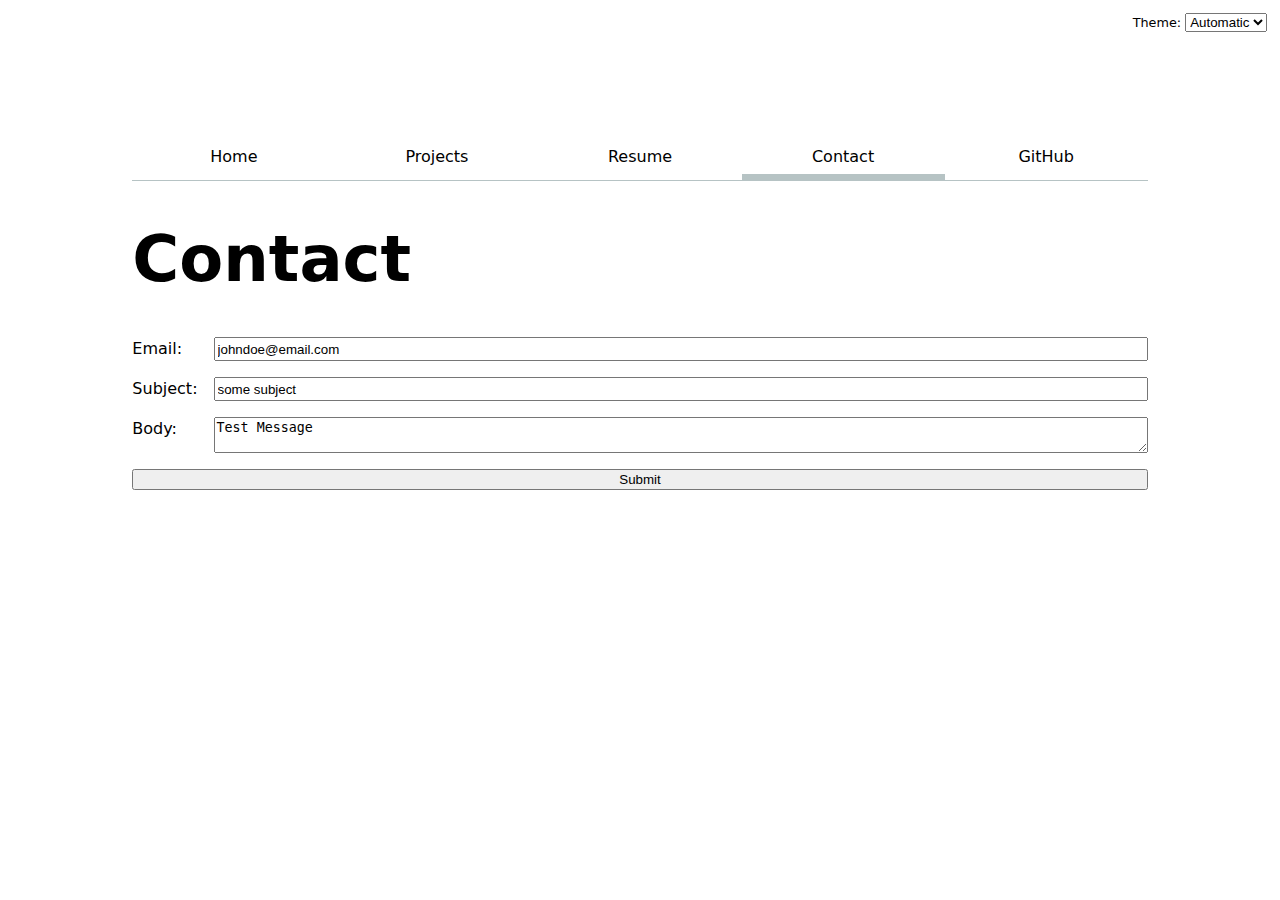
==== contact/index.html @ ac53d40d "fixed links" ====
<!DOCTYPE html>
<html lang="en">
<head>
    <meta charset="UTF-8">
    <meta name="viewport" content="width=device-width, initial-scale=1.0">
    <script type="module" src="../global.js"></script>
    <link rel="stylesheet" href="../style.css">

    <title>Contact</title>
</head>
<body>

    <h1>Contact</h1>
    
    <form action="mailto:beseo@ucsd.edu" method = "POST" enctype="text/plain">
        <label>Email:
            <input type="email" name="email" value = "johndoe@email.com">
        </label>

        <label>
            Subject:
            <input name = "subject" value = "some subject">
        </label>
        
        <label>
            Body:
            <textarea name = "body">Test Message</textarea>
        </label>

        <button>Submit</button>
    </form>
    
</body>
</html>
---- style.css ----
:root {
  --color-accent: oklch(69.71% 0.1357 302.82)
}

html {
  accent-color: var(--color-accent);
  color-scheme: light dark;
}

a:hover {
  color: var(--color-accent);
  border-bottom-width: 0.4em;
  border-bottom-style: solid;
  border-bottom-color: var(--color-accent);
  padding-bottom: 0.3em;
  background-color: color-mix(in oklch, var(--color-accent), canvas 85%);
}


body {
    /* Set line height to 1.5 times the font size
         and use the OS’s UI font as the website font
       */
    font: 100%/1.5 system-ui;
    max-width: 150ch;
    margin-inline: auto;
    padding: 13ch;
  }

ul, li {
  display: contents;
}

nav {
  --border-color: oklch(50% 10% 200 / 40%);
  display: flex;
  margin-bottom: 1em;
  border-bottom-width: 1px;
  border-bottom-style: solid;
  border-bottom-color: var(--border-color);
}

nav a.current {
  border-bottom-width: 0.4em;
  border-bottom-style: solid;
  border-bottom-color: var(--border-color);
  
  padding-bottom: 0.3em
}

nav a {
  flex: 1;
  text-decoration: none;
  color: inherit;
  text-align: center;
  padding: 0.3em;
}

form {
  display: grid;
  grid-template-columns: auto 1fr;
  gap: 1em;
}

form label {
  display: grid;
  grid-template-columns: subgrid;
  grid-column: 1 / -1;
}

form button {
  grid-column: 1 / -1;
}

.projects {
  display: grid;
  grid-template-columns: repeat(auto-fill, minmax(15em, 1fr));
}

.projects article {
  display: grid;
  grid-template-rows: subgrid;
  grid-row: span 3;
  gap: 10%;
  padding: 0.5em;
}

.projects article h2 {
  margin: 0;
}

h1 {
  font-size: 400%;
}


h1, h2, h3, h4, h5, h6 {
  line-height: 1.1;
  text-wrap: balance;
}

#resume-name {
  text-align: center;
}

#info-section {
  text-align: center;
}

hr {
  height: 2px;
  background: var(--color-accent);
  margin: 1.5rem auto;
  width: 100%;
}

label.color-scheme {
  position: absolute;
  top: 1em;
  right: 1em;
  font-size: 80%;
  font-family: inherit;

}
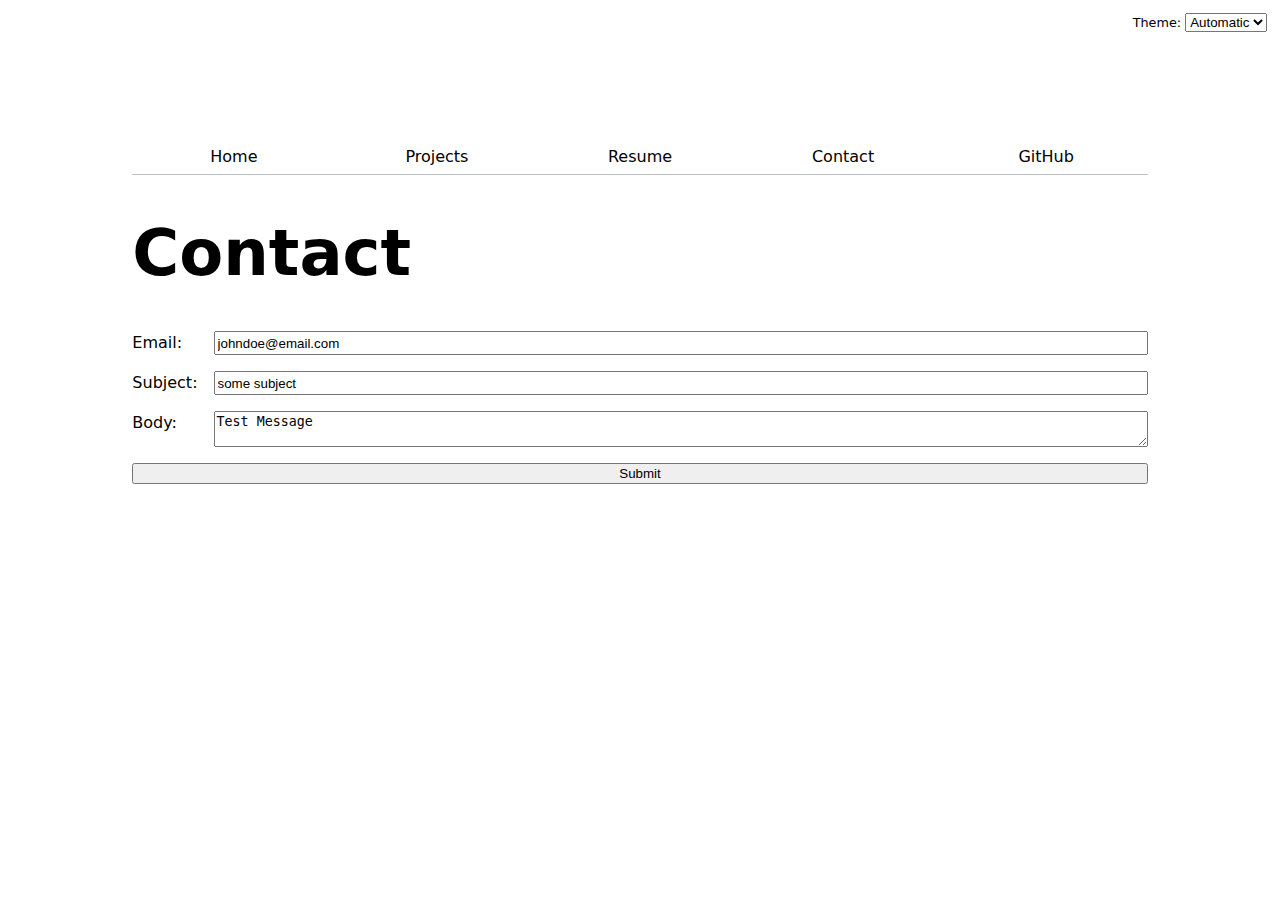
==== commit 09a2f5a0: "added base url" ====
--- a/contact/index.html
+++ b/contact/index.html
@@ -5,7 +5,7 @@
     <meta name="viewport" content="width=device-width, initial-scale=1.0">
     <script type="module" src="../global.js"></script>
     <link rel="stylesheet" href="../style.css">
-
+    <base href="/">
     <title>Contact</title>
 </head>
 <body>
